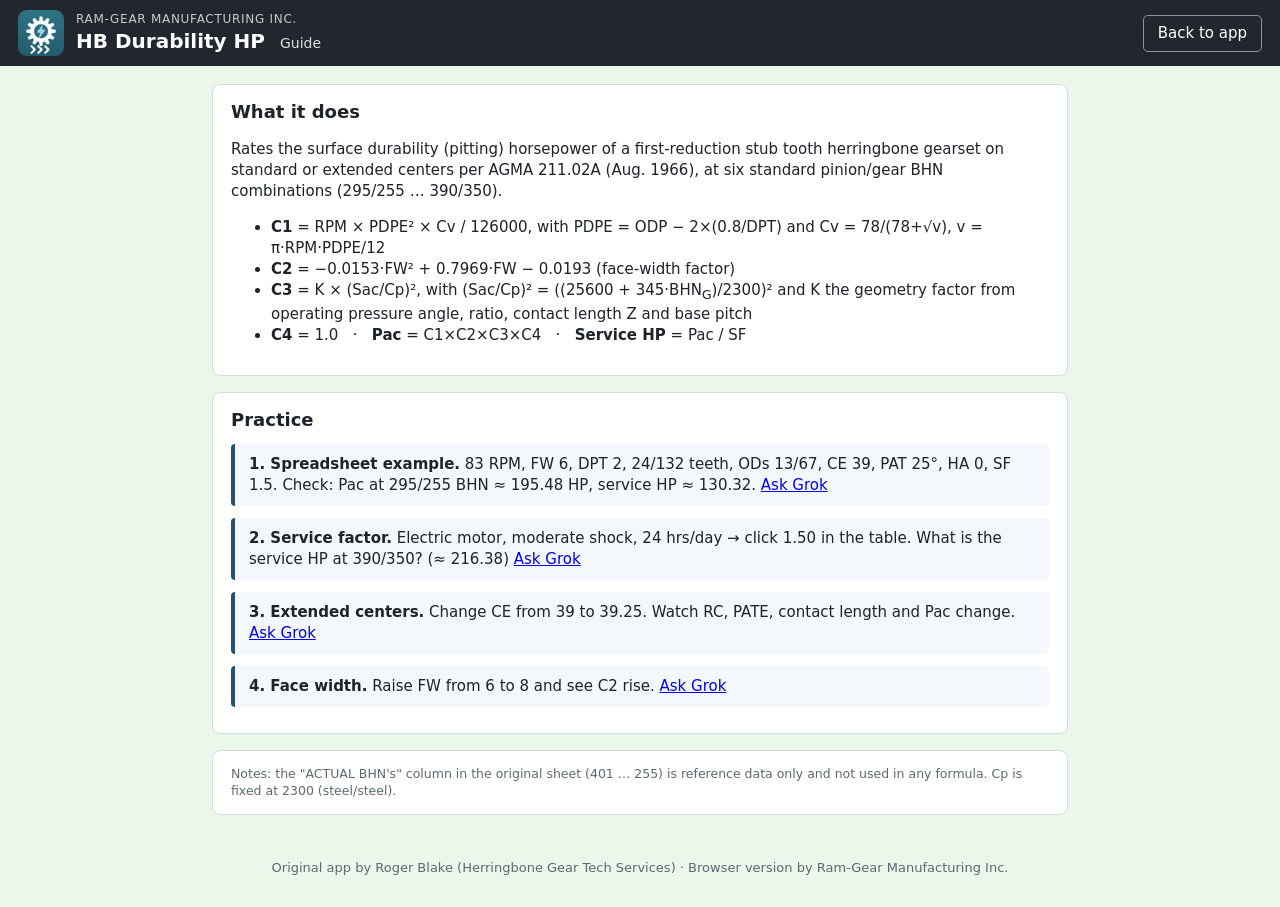
==== help.html @ 4b45fbb4 "HB Durability HP: AGMA 211.02A herringbone durability rating app" ====
<!DOCTYPE html><html lang="en"><head><meta charset="utf-8"><meta name="viewport" content="width=device-width, initial-scale=1"><title>HB Durability HP – Guide</title><link rel="icon" href="favicon.ico" sizes="any"><link rel="icon" type="image/svg+xml" href="icon.svg"><link rel="icon" type="image/png" href="favicon.png"><link rel="apple-touch-icon" href="apple-touch-icon.png"><link rel="stylesheet" href="style.css"></head><body>
<header class="site-header"><div class="brand"><img class="app-icon" src="icon.png" width="46" height="46" alt=""><div><div class="company">Ram-Gear Manufacturing Inc.</div><h1>HB Durability HP <span class="sub">Guide</span></h1></div></div><nav><a class="btn btn-ghost" href="index.html">Back to app</a></nav></header>
<main class="help-main">
<div class="card"><h2>What it does</h2><p>Rates the surface durability (pitting) horsepower of a first-reduction stub tooth herringbone gearset on standard or extended centers per AGMA 211.02A (Aug. 1966), at six standard pinion/gear BHN combinations (295/255 … 390/350).</p>
<ul><li><b>C1</b> = RPM × PDPE² × Cv / 126000, with PDPE = ODP − 2×(0.8/DPT) and Cv = 78/(78+√v), v = π·RPM·PDPE/12</li>
<li><b>C2</b> = −0.0153·FW² + 0.7969·FW − 0.0193 (face-width factor)</li>
<li><b>C3</b> = K × (Sac/Cp)², with (Sac/Cp)² = ((25600 + 345·BHN<sub>G</sub>)/2300)² and K the geometry factor from operating pressure angle, ratio, contact length Z and base pitch</li>
<li><b>C4</b> = 1.0 &nbsp; · &nbsp; <b>Pac</b> = C1×C2×C3×C4 &nbsp; · &nbsp; <b>Service HP</b> = Pac / SF</li></ul></div>
<div class="card"><h2>Practice</h2>
<div class="practice"><b>1. Spreadsheet example.</b> 83 RPM, FW 6, DPT 2, 24/132 teeth, ODs 13/67, CE 39, PAT 25°, HA 0, SF 1.5. Check: Pac at 295/255 BHN ≈ 195.48 HP, service HP ≈ 130.32. <a href="https://grok.com/?q=In%20AGMA%20211.02A%20durability%20rating%2C%20why%20is%20service%20horsepower%20Pac%20divided%20by%20the%20service%20factor%3F" target="_blank" rel="noopener">Ask Grok</a></div>
<div class="practice"><b>2. Service factor.</b> Electric motor, moderate shock, 24 hrs/day → click 1.50 in the table. What is the service HP at 390/350? (≈ 216.38) <a href="https://grok.com/?q=How%20do%20I%20choose%20a%20gear%20service%20factor%20for%20load%20character%20and%20hours%20per%20day%3F" target="_blank" rel="noopener">Ask Grok</a></div>
<div class="practice"><b>3. Extended centers.</b> Change CE from 39 to 39.25. Watch RC, PATE, contact length and Pac change. <a href="https://grok.com/?q=How%20does%20running%20herringbone%20gears%20on%20extended%20centers%20affect%20operating%20pressure%20angle%20and%20durability%20rating%3F" target="_blank" rel="noopener">Ask Grok</a></div>
<div class="practice"><b>4. Face width.</b> Raise FW from 6 to 8 and see C2 rise. <a href="https://grok.com/?q=What%20is%20the%20face%20width%20factor%20in%20AGMA%20211.02A%20durability%20horsepower%3F" target="_blank" rel="noopener">Ask Grok</a></div></div>
<div class="card small muted">Notes: the "ACTUAL BHN's" column in the original sheet (401 … 255) is reference data only and not used in any formula. Cp is fixed at 2300 (steel/steel).</div>
</main><footer>Original app by Roger Blake (Herringbone Gear Tech Services) · Browser version by Ram-Gear Manufacturing Inc.</footer></body></html>
---- style.css ----
:root{--card:#fff;--ink:#1d2329;--muted:#5d6873;--line:#d6dbe0;--accent:#9b1c1c;--accent2:#24527a}
*{box-sizing:border-box}
body{margin:0;font:15px/1.4 system-ui,-apple-system,"Segoe UI",Roboto,Arial,sans-serif;color:var(--ink);background:#EAF7EA}
.site-header{background:#22272e;color:#fff;padding:10px 18px;display:flex;align-items:center;justify-content:space-between;gap:18px;flex-wrap:wrap}
.brand{display:flex;align-items:center;gap:12px}.app-icon{border-radius:8px;background:#3a4350}
.company{font-size:12px;opacity:.75;letter-spacing:.06em;text-transform:uppercase}
.site-header h1{margin:0;font-size:20px}.sub{font-weight:400;font-size:14px;opacity:.85;margin-left:8px}
.btn{display:inline-block;font:inherit;padding:7px 14px;border-radius:5px;border:1px solid #9aa5b1;background:#fff;color:var(--ink);text-decoration:none;cursor:pointer}
.btn-ghost{background:transparent;color:#fff;border-color:#8a96a3}
.layout{max-width:1200px;margin:0 auto;padding:18px 22px 40px;display:grid;grid-template-columns:minmax(260px,330px) 1fr;gap:16px}
@media(max-width:800px){.layout{grid-template-columns:1fr}}
.card{background:var(--card);border:1px solid var(--line);border-radius:8px;padding:14px 18px;margin-bottom:16px}
.card.out-card{border-top:5px solid #2E7386;border-radius:6px}
.card h2{margin:0 0 8px;font-size:18px}
.field{display:grid;grid-template-columns:90px 1fr;gap:4px 10px;align-items:center;margin-bottom:6px}
.field label{font-weight:600}.field .hint{grid-column:2;font-size:12px;color:var(--muted)}
input,select{font:inherit;padding:5px 8px;border:1px solid #b9c1c9;border-radius:5px;width:100%}
table{border-collapse:collapse;width:100%}th,td{border-bottom:1px solid var(--line);padding:5px 8px;text-align:right;font-variant-numeric:tabular-nums}
th{font-size:12.5px;color:var(--muted);background:#fafbfc}td:first-child,th:first-child{text-align:left}
.big td{font-weight:700;color:var(--accent)}.muted{color:var(--muted)}.small{font-size:12.5px}
.grid2{display:grid;grid-template-columns:1fr 1fr;gap:0 18px}
footer{text-align:center;color:var(--muted);font-size:13px;padding:10px 0 30px}
.practice{border-left:4px solid var(--accent2);background:#f4f8fc;padding:10px 14px;margin:12px 0;border-radius:4px}
.help-main{max-width:900px;margin:0 auto;padding:18px 22px}
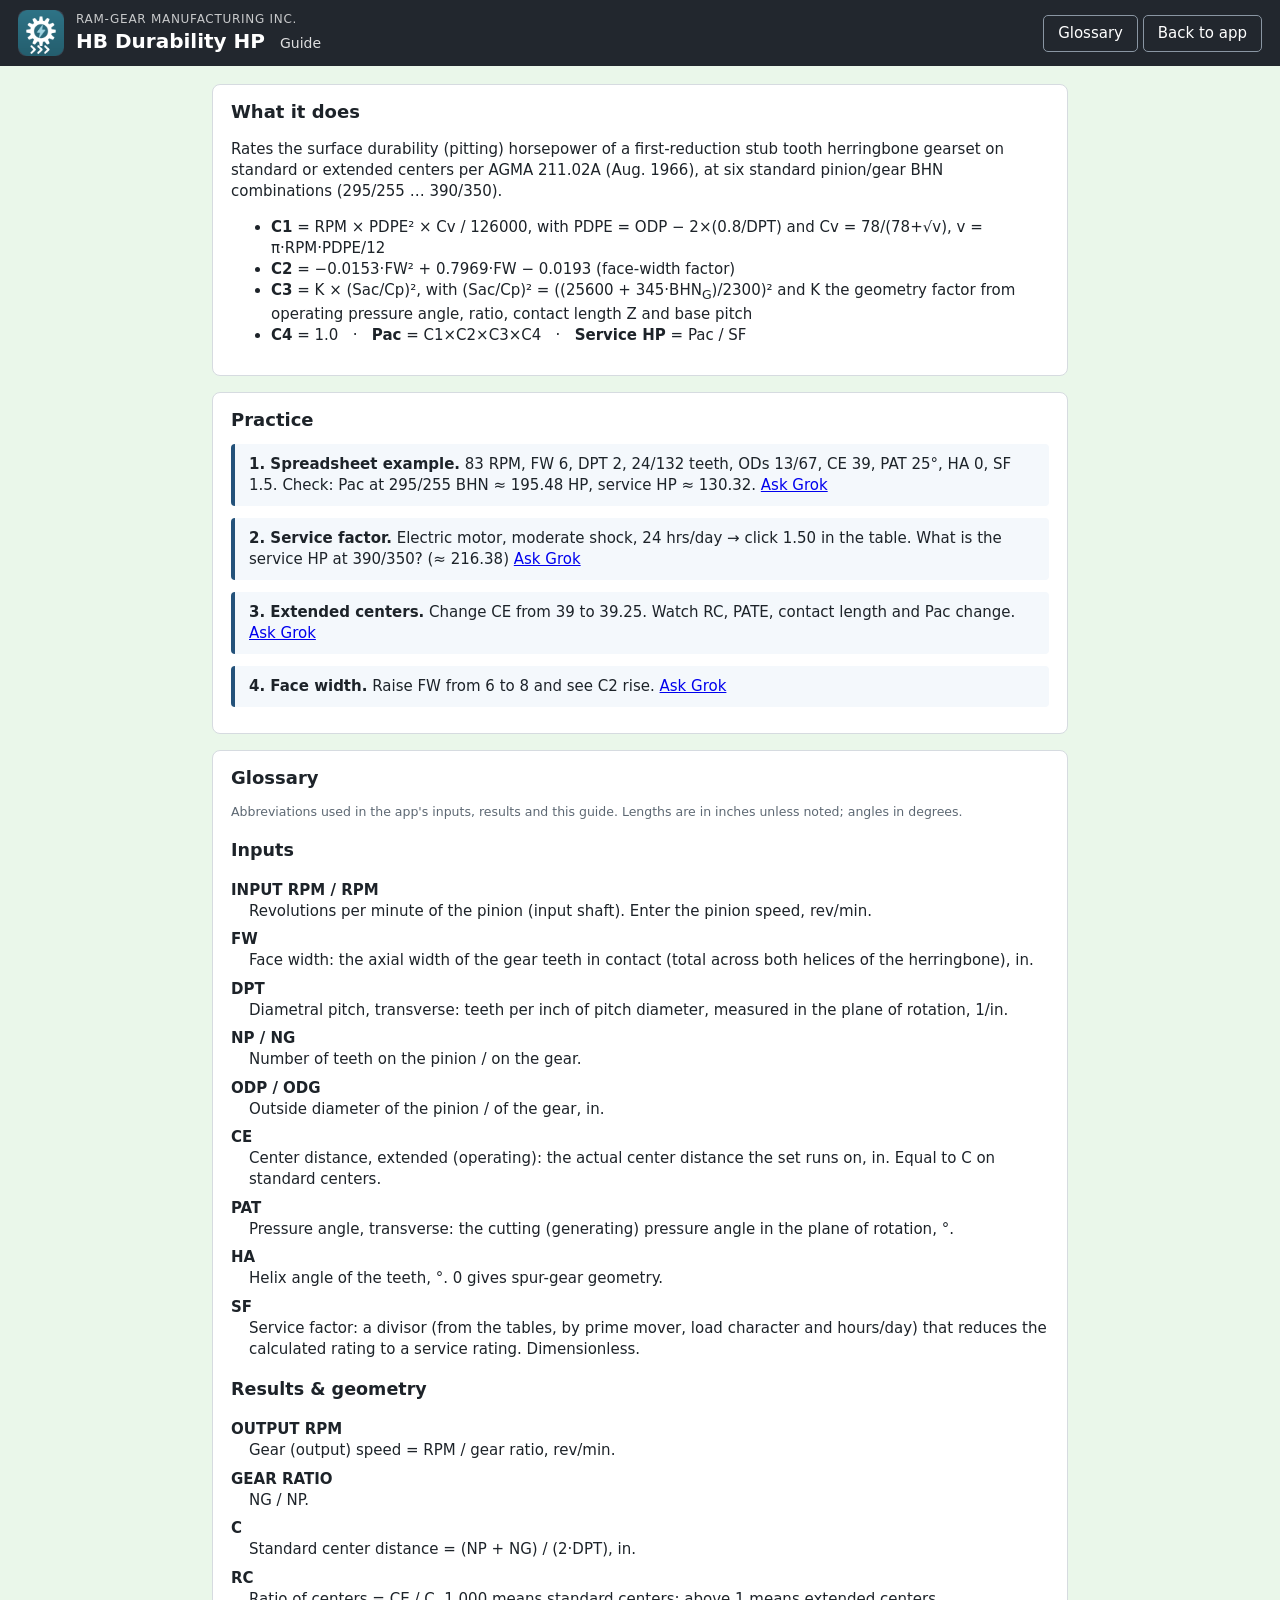
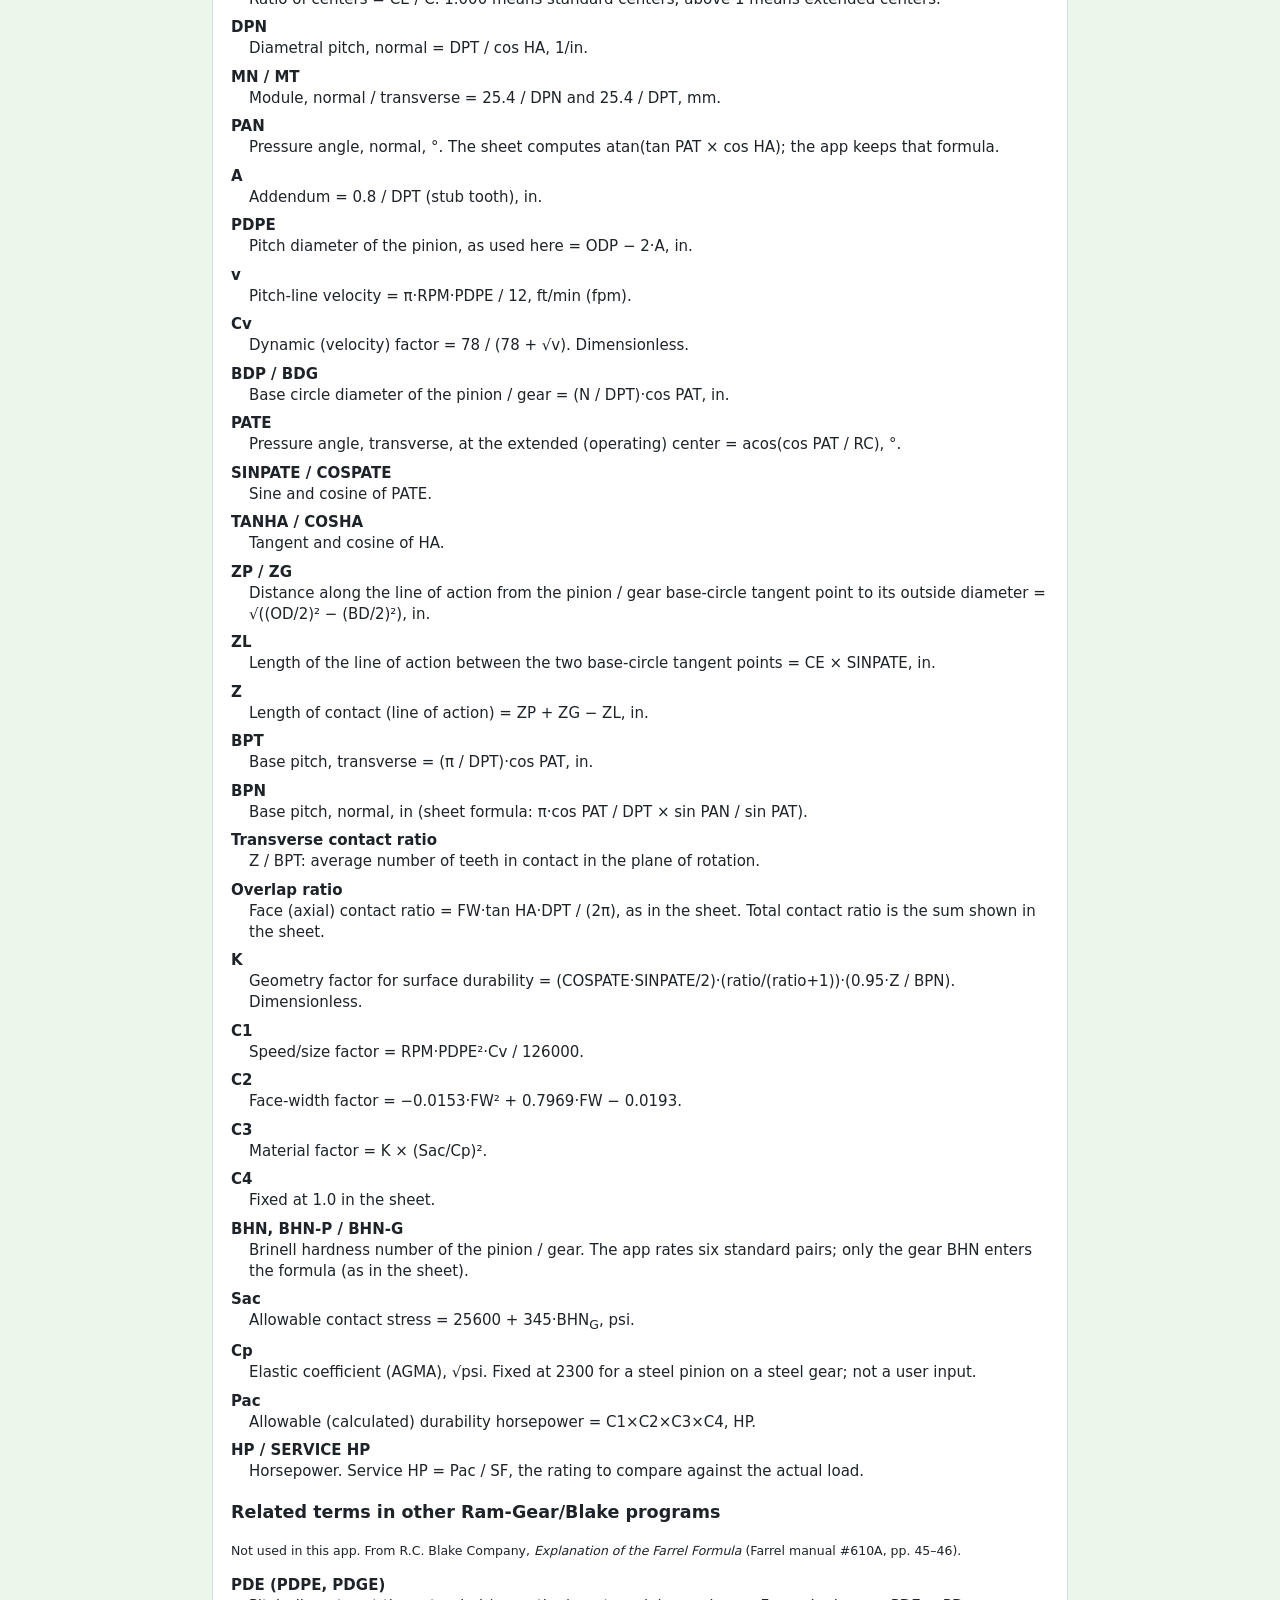
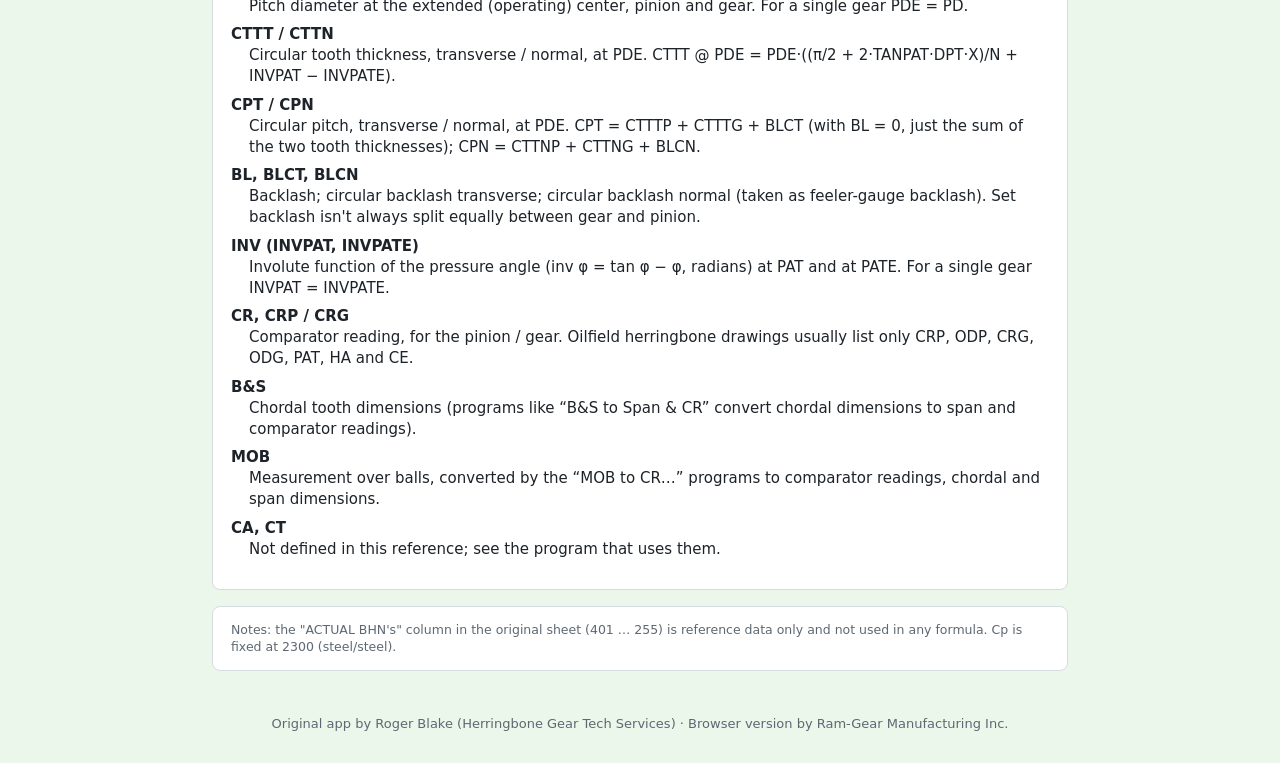
==== commit 8078e903: "Add glossary to help.html; Glossary link" ====
--- a/help.html
+++ b/help.html
@@ -1,5 +1,5 @@
 <!DOCTYPE html><html lang="en"><head><meta charset="utf-8"><meta name="viewport" content="width=device-width, initial-scale=1"><title>HB Durability HP – Guide</title><link rel="icon" href="favicon.ico" sizes="any"><link rel="icon" type="image/svg+xml" href="icon.svg"><link rel="icon" type="image/png" href="favicon.png"><link rel="apple-touch-icon" href="apple-touch-icon.png"><link rel="stylesheet" href="style.css"></head><body>
-<header class="site-header"><div class="brand"><img class="app-icon" src="icon.png" width="46" height="46" alt=""><div><div class="company">Ram-Gear Manufacturing Inc.</div><h1>HB Durability HP <span class="sub">Guide</span></h1></div></div><nav><a class="btn btn-ghost" href="index.html">Back to app</a></nav></header>
+<header class="site-header"><div class="brand"><img class="app-icon" src="icon.png" width="46" height="46" alt=""><div><div class="company">Ram-Gear Manufacturing Inc.</div><h1>HB Durability HP <span class="sub">Guide</span></h1></div></div><nav><a class="btn btn-ghost" href="#glossary">Glossary</a> <a class="btn btn-ghost" href="index.html">Back to app</a></nav></header>
 <main class="help-main">
 <div class="card"><h2>What it does</h2><p>Rates the surface durability (pitting) horsepower of a first-reduction stub tooth herringbone gearset on standard or extended centers per AGMA 211.02A (Aug. 1966), at six standard pinion/gear BHN combinations (295/255 … 390/350).</p>
 <ul><li><b>C1</b> = RPM × PDPE² × Cv / 126000, with PDPE = ODP − 2×(0.8/DPT) and Cv = 78/(78+√v), v = π·RPM·PDPE/12</li>
@@ -11,5 +11,59 @@
 <div class="practice"><b>2. Service factor.</b> Electric motor, moderate shock, 24 hrs/day → click 1.50 in the table. What is the service HP at 390/350? (≈ 216.38) <a href="https://grok.com/?q=How%20do%20I%20choose%20a%20gear%20service%20factor%20for%20load%20character%20and%20hours%20per%20day%3F" target="_blank" rel="noopener">Ask Grok</a></div>
 <div class="practice"><b>3. Extended centers.</b> Change CE from 39 to 39.25. Watch RC, PATE, contact length and Pac change. <a href="https://grok.com/?q=How%20does%20running%20herringbone%20gears%20on%20extended%20centers%20affect%20operating%20pressure%20angle%20and%20durability%20rating%3F" target="_blank" rel="noopener">Ask Grok</a></div>
 <div class="practice"><b>4. Face width.</b> Raise FW from 6 to 8 and see C2 rise. <a href="https://grok.com/?q=What%20is%20the%20face%20width%20factor%20in%20AGMA%20211.02A%20durability%20horsepower%3F" target="_blank" rel="noopener">Ask Grok</a></div></div>
+<div class="card" id="glossary"><h2>Glossary</h2><p class="small muted">Abbreviations used in the app's inputs, results and this guide. Lengths are in inches unless noted; angles in degrees.</p>
+<h3>Inputs</h3><dl class="gloss">
+<dt>INPUT RPM / RPM</dt><dd>Revolutions per minute of the pinion (input shaft). Enter the pinion speed, rev/min.</dd>
+<dt>FW</dt><dd>Face width: the axial width of the gear teeth in contact (total across both helices of the herringbone), in.</dd>
+<dt>DPT</dt><dd>Diametral pitch, transverse: teeth per inch of pitch diameter, measured in the plane of rotation, 1/in.</dd>
+<dt>NP / NG</dt><dd>Number of teeth on the pinion / on the gear.</dd>
+<dt>ODP / ODG</dt><dd>Outside diameter of the pinion / of the gear, in.</dd>
+<dt>CE</dt><dd>Center distance, extended (operating): the actual center distance the set runs on, in. Equal to C on standard centers.</dd>
+<dt>PAT</dt><dd>Pressure angle, transverse: the cutting (generating) pressure angle in the plane of rotation, °.</dd>
+<dt>HA</dt><dd>Helix angle of the teeth, °. 0 gives spur-gear geometry.</dd>
+<dt>SF</dt><dd>Service factor: a divisor (from the tables, by prime mover, load character and hours/day) that reduces the calculated rating to a service rating. Dimensionless.</dd></dl>
+<h3>Results &amp; geometry</h3><dl class="gloss">
+<dt>OUTPUT RPM</dt><dd>Gear (output) speed = RPM / gear ratio, rev/min.</dd>
+<dt>GEAR RATIO</dt><dd>NG / NP.</dd>
+<dt>C</dt><dd>Standard center distance = (NP + NG) / (2·DPT), in.</dd>
+<dt>RC</dt><dd>Ratio of centers = CE / C. 1.000 means standard centers; above 1 means extended centers.</dd>
+<dt>DPN</dt><dd>Diametral pitch, normal = DPT / cos HA, 1/in.</dd>
+<dt>MN / MT</dt><dd>Module, normal / transverse = 25.4 / DPN and 25.4 / DPT, mm.</dd>
+<dt>PAN</dt><dd>Pressure angle, normal, °. The sheet computes atan(tan PAT × cos HA); the app keeps that formula.</dd>
+<dt>A</dt><dd>Addendum = 0.8 / DPT (stub tooth), in.</dd>
+<dt>PDPE</dt><dd>Pitch diameter of the pinion, as used here = ODP − 2·A, in.</dd>
+<dt>v</dt><dd>Pitch-line velocity = π·RPM·PDPE / 12, ft/min (fpm).</dd>
+<dt>Cv</dt><dd>Dynamic (velocity) factor = 78 / (78 + √v). Dimensionless.</dd>
+<dt>BDP / BDG</dt><dd>Base circle diameter of the pinion / gear = (N / DPT)·cos PAT, in.</dd>
+<dt>PATE</dt><dd>Pressure angle, transverse, at the extended (operating) center = acos(cos PAT / RC), °.</dd>
+<dt>SINPATE / COSPATE</dt><dd>Sine and cosine of PATE.</dd>
+<dt>TANHA / COSHA</dt><dd>Tangent and cosine of HA.</dd>
+<dt>ZP / ZG</dt><dd>Distance along the line of action from the pinion / gear base-circle tangent point to its outside diameter = √((OD/2)² − (BD/2)²), in.</dd>
+<dt>ZL</dt><dd>Length of the line of action between the two base-circle tangent points = CE × SINPATE, in.</dd>
+<dt>Z</dt><dd>Length of contact (line of action) = ZP + ZG − ZL, in.</dd>
+<dt>BPT</dt><dd>Base pitch, transverse = (π / DPT)·cos PAT, in.</dd>
+<dt>BPN</dt><dd>Base pitch, normal, in (sheet formula: π·cos PAT / DPT × sin PAN / sin PAT).</dd>
+<dt>Transverse contact ratio</dt><dd>Z / BPT: average number of teeth in contact in the plane of rotation.</dd>
+<dt>Overlap ratio</dt><dd>Face (axial) contact ratio = FW·tan HA·DPT / (2π), as in the sheet. Total contact ratio is the sum shown in the sheet.</dd>
+<dt>K</dt><dd>Geometry factor for surface durability = (COSPATE·SINPATE/2)·(ratio/(ratio+1))·(0.95·Z / BPN). Dimensionless.</dd>
+<dt>C1</dt><dd>Speed/size factor = RPM·PDPE²·Cv / 126000.</dd>
+<dt>C2</dt><dd>Face-width factor = −0.0153·FW² + 0.7969·FW − 0.0193.</dd>
+<dt>C3</dt><dd>Material factor = K × (Sac/Cp)².</dd>
+<dt>C4</dt><dd>Fixed at 1.0 in the sheet.</dd>
+<dt>BHN, BHN-P / BHN-G</dt><dd>Brinell hardness number of the pinion / gear. The app rates six standard pairs; only the gear BHN enters the formula (as in the sheet).</dd>
+<dt>Sac</dt><dd>Allowable contact stress = 25600 + 345·BHN<sub>G</sub>, psi.</dd>
+<dt>Cp</dt><dd>Elastic coefficient (AGMA), √psi. Fixed at 2300 for a steel pinion on a steel gear; not a user input.</dd>
+<dt>Pac</dt><dd>Allowable (calculated) durability horsepower = C1×C2×C3×C4, HP.</dd>
+<dt>HP / SERVICE HP</dt><dd>Horsepower. Service HP = Pac / SF, the rating to compare against the actual load.</dd></dl>
+<h3>Related terms in other Ram-Gear/Blake programs</h3><p class="small">Not used in this app. From R.C. Blake Company, <i>Explanation of the Farrel Formula</i> (Farrel manual #610A, pp. 45–46).</p><dl class="gloss">
+<dt>PDE (PDPE, PDGE)</dt><dd>Pitch diameter at the extended (operating) center, pinion and gear. For a single gear PDE = PD.</dd>
+<dt>CTTT / CTTN</dt><dd>Circular tooth thickness, transverse / normal, at PDE. CTTT @ PDE = PDE·((π/2 + 2·TANPAT·DPT·X)/N + INVPAT − INVPATE).</dd>
+<dt>CPT / CPN</dt><dd>Circular pitch, transverse / normal, at PDE. CPT = CTTTP + CTTTG + BLCT (with BL = 0, just the sum of the two tooth thicknesses); CPN = CTTNP + CTTNG + BLCN.</dd>
+<dt>BL, BLCT, BLCN</dt><dd>Backlash; circular backlash transverse; circular backlash normal (taken as feeler-gauge backlash). Set backlash isn't always split equally between gear and pinion.</dd>
+<dt>INV (INVPAT, INVPATE)</dt><dd>Involute function of the pressure angle (inv φ = tan φ − φ, radians) at PAT and at PATE. For a single gear INVPAT = INVPATE.</dd>
+<dt>CR, CRP / CRG</dt><dd>Comparator reading, for the pinion / gear. Oilfield herringbone drawings usually list only CRP, ODP, CRG, ODG, PAT, HA and CE.</dd>
+<dt>B&amp;S</dt><dd>Chordal tooth dimensions (programs like “B&amp;S to Span &amp; CR” convert chordal dimensions to span and comparator readings).</dd>
+<dt>MOB</dt><dd>Measurement over balls, converted by the “MOB to CR…” programs to comparator readings, chordal and span dimensions.</dd>
+<dt>CA, CT</dt><dd>Not defined in this reference; see the program that uses them.</dd></dl></div>
 <div class="card small muted">Notes: the "ACTUAL BHN's" column in the original sheet (401 … 255) is reference data only and not used in any formula. Cp is fixed at 2300 (steel/steel).</div>
 </main><footer>Original app by Roger Blake (Herringbone Gear Tech Services) · Browser version by Ram-Gear Manufacturing Inc.</footer></body></html>
--- a/style.css
+++ b/style.css
@@ -22,3 +22,4 @@
 footer{text-align:center;color:var(--muted);font-size:13px;padding:10px 0 30px}
 .practice{border-left:4px solid var(--accent2);background:#f4f8fc;padding:10px 14px;margin:12px 0;border-radius:4px}
 .help-main{max-width:900px;margin:0 auto;padding:18px 22px}
+.gloss dt{font-weight:700;margin-top:.5em}.gloss dd{margin:0 0 0 1.2em}
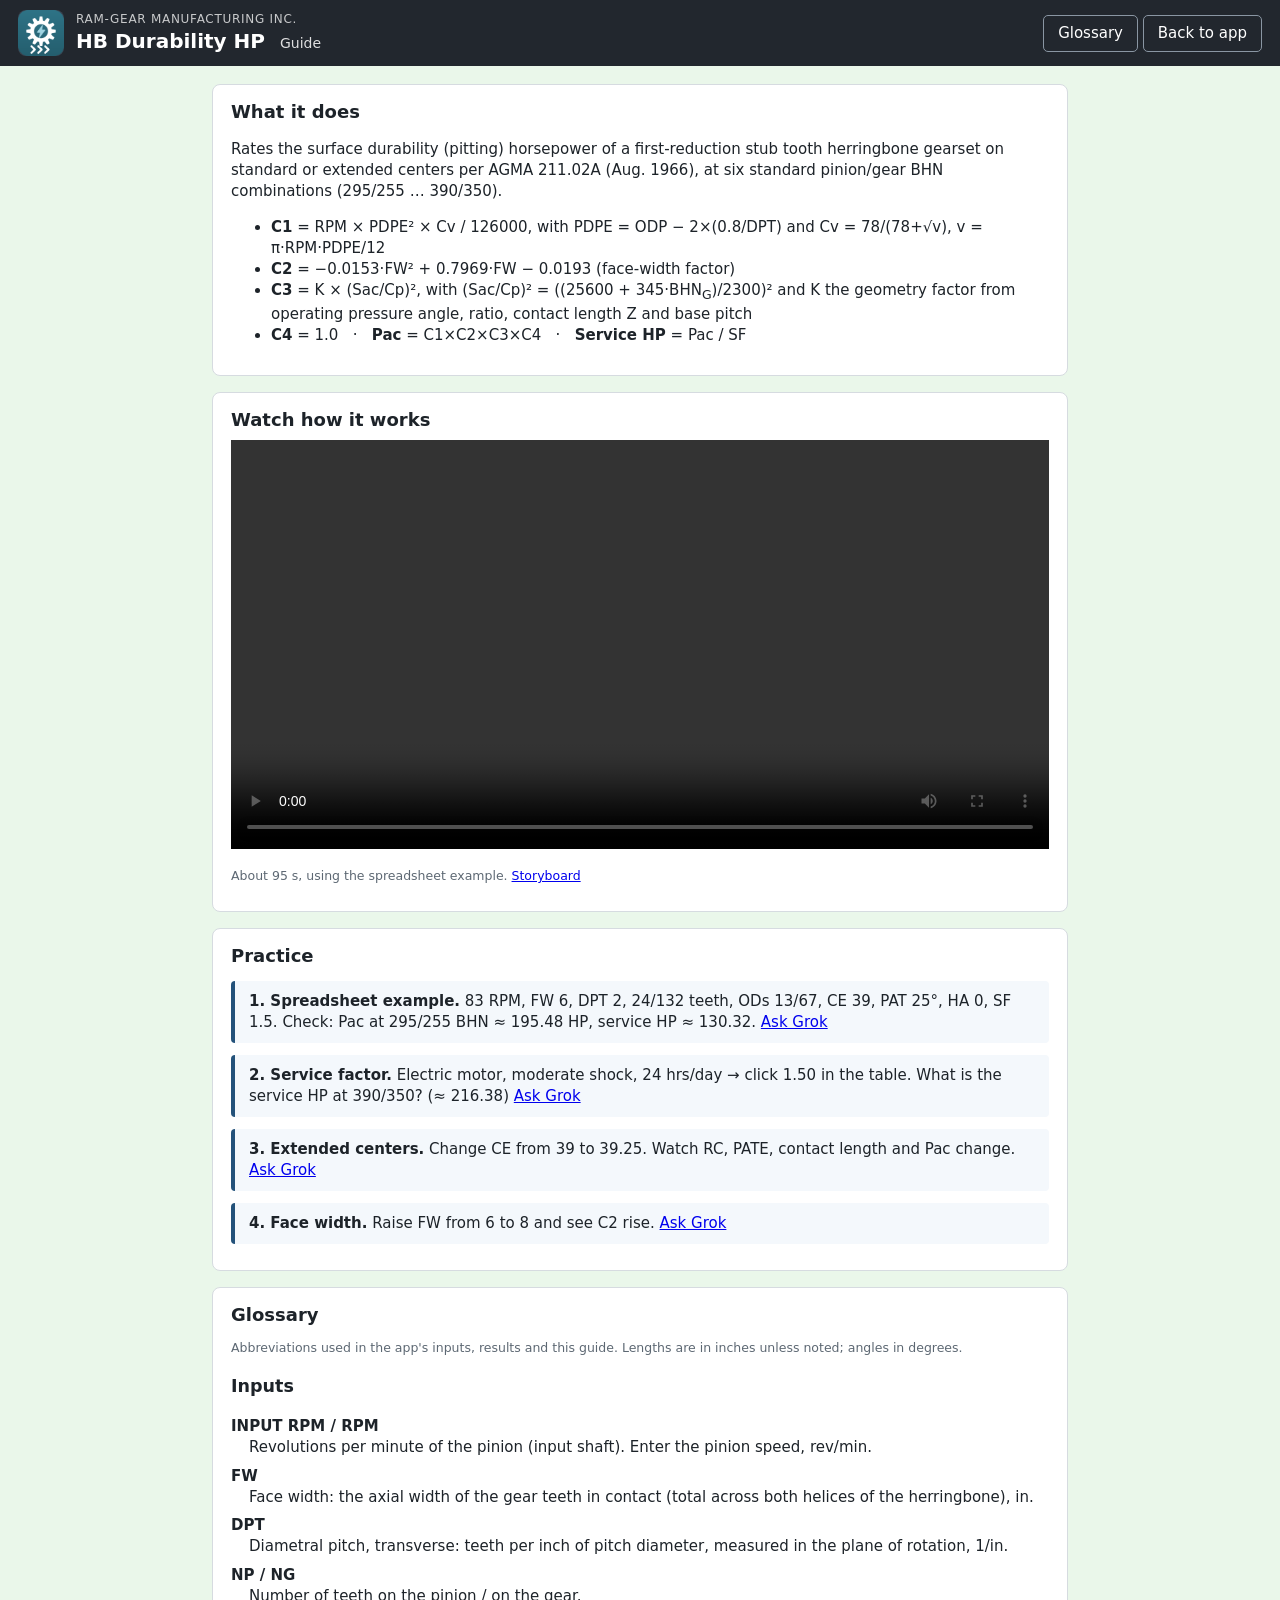
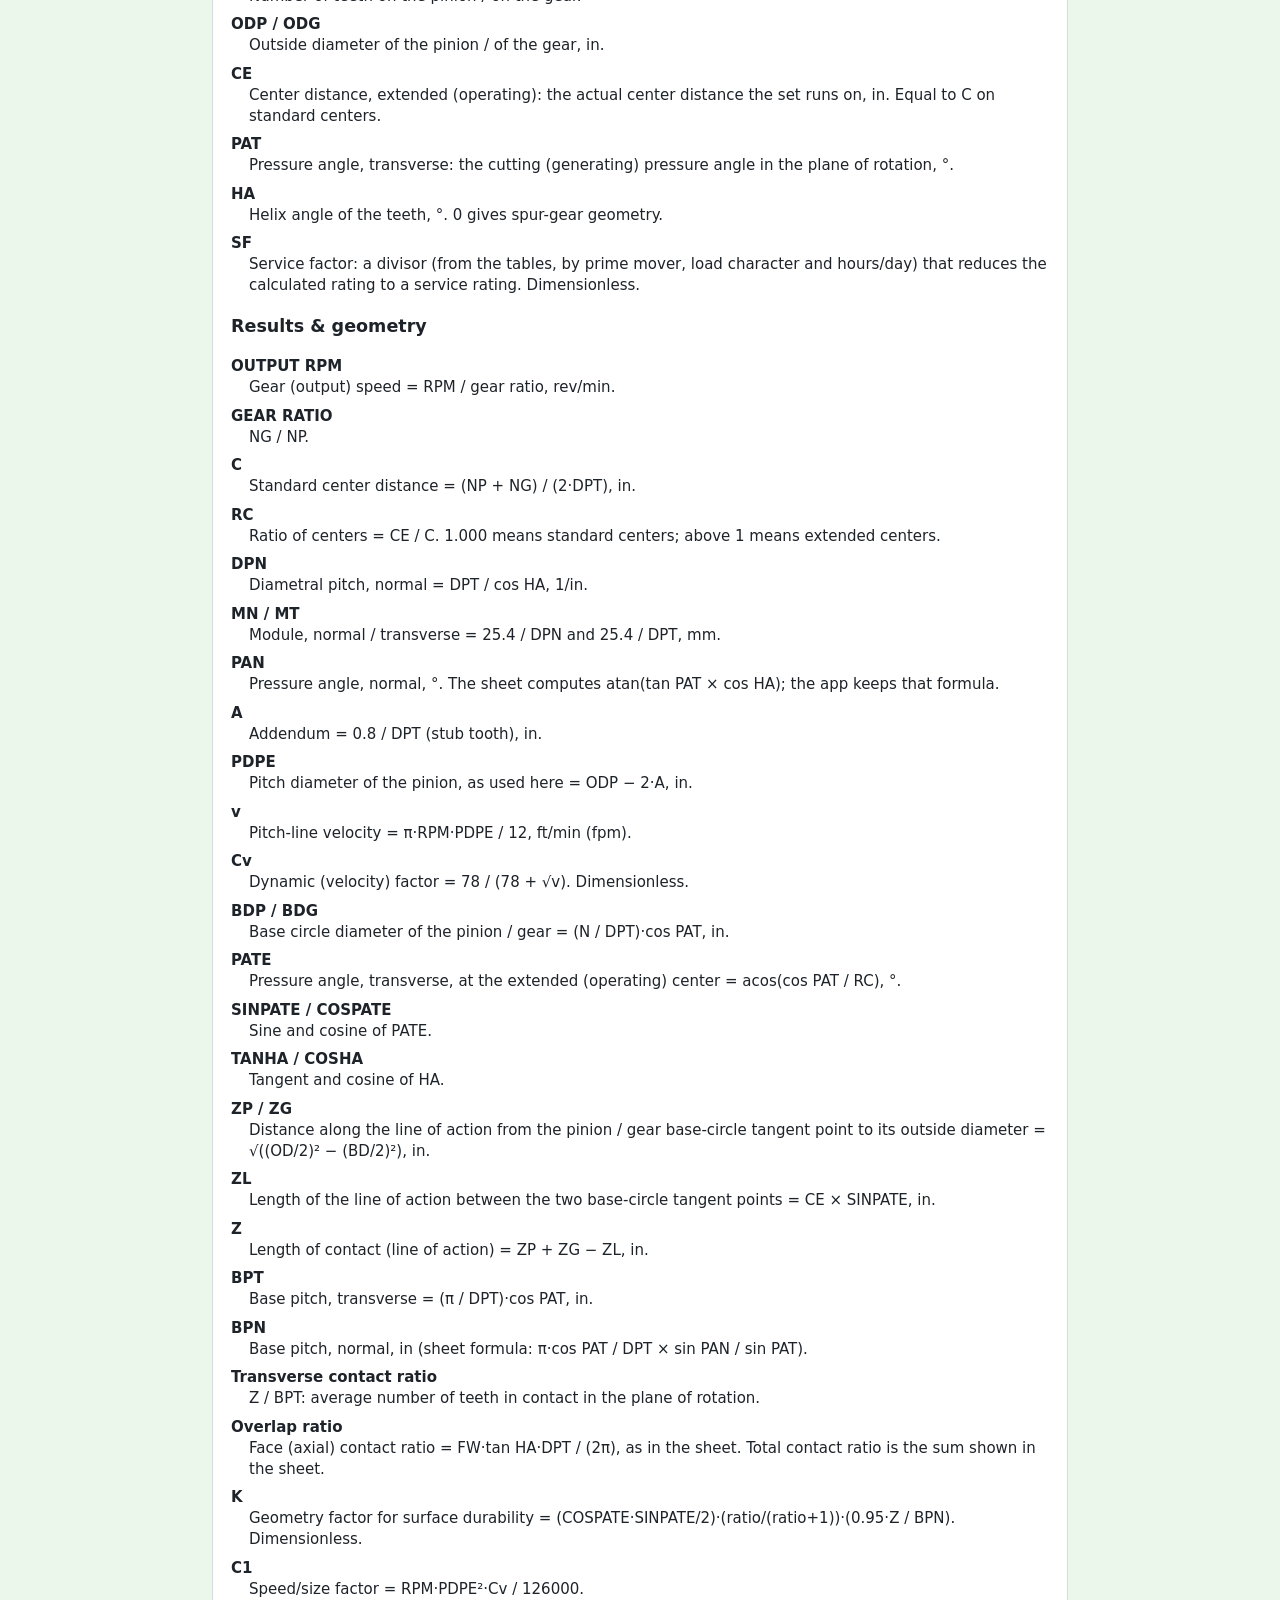
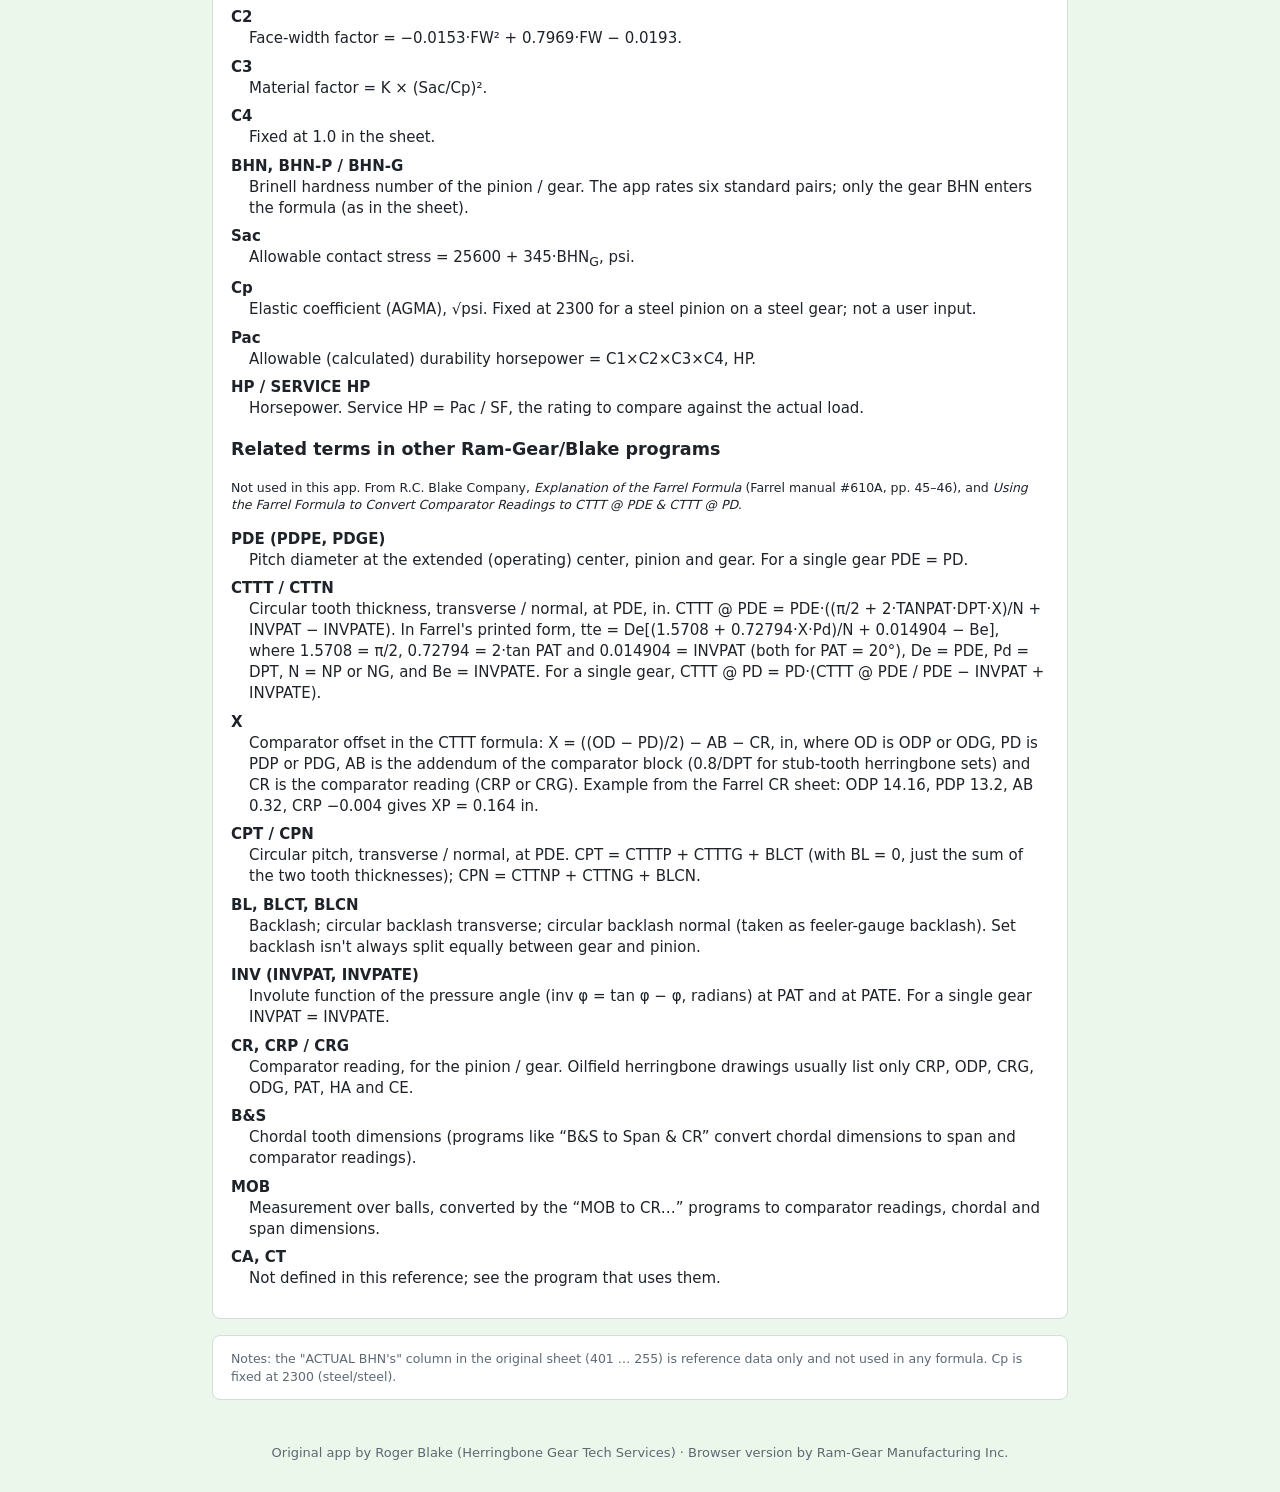
==== commit 9e621fc0: "Glossary: X and CTTT from Farrel CR sheet; add help video and storyboard" ====
--- a/help.html
+++ b/help.html
@@ -6,6 +6,7 @@
 <li><b>C2</b> = −0.0153·FW² + 0.7969·FW − 0.0193 (face-width factor)</li>
 <li><b>C3</b> = K × (Sac/Cp)², with (Sac/Cp)² = ((25600 + 345·BHN<sub>G</sub>)/2300)² and K the geometry factor from operating pressure angle, ratio, contact length Z and base pitch</li>
 <li><b>C4</b> = 1.0 &nbsp; · &nbsp; <b>Pac</b> = C1×C2×C3×C4 &nbsp; · &nbsp; <b>Service HP</b> = Pac / SF</li></ul></div>
+<div class="card" id="video"><h2>Watch how it works</h2><video controls preload="metadata" width="100%" src="hb-durability-help.mp4"></video><p class="small muted">About 95 s, using the spreadsheet example. <a href="storyboard.md">Storyboard</a></p></div>
 <div class="card"><h2>Practice</h2>
 <div class="practice"><b>1. Spreadsheet example.</b> 83 RPM, FW 6, DPT 2, 24/132 teeth, ODs 13/67, CE 39, PAT 25°, HA 0, SF 1.5. Check: Pac at 295/255 BHN ≈ 195.48 HP, service HP ≈ 130.32. <a href="https://grok.com/?q=In%20AGMA%20211.02A%20durability%20rating%2C%20why%20is%20service%20horsepower%20Pac%20divided%20by%20the%20service%20factor%3F" target="_blank" rel="noopener">Ask Grok</a></div>
 <div class="practice"><b>2. Service factor.</b> Electric motor, moderate shock, 24 hrs/day → click 1.50 in the table. What is the service HP at 390/350? (≈ 216.38) <a href="https://grok.com/?q=How%20do%20I%20choose%20a%20gear%20service%20factor%20for%20load%20character%20and%20hours%20per%20day%3F" target="_blank" rel="noopener">Ask Grok</a></div>
@@ -55,9 +56,9 @@
 <dt>Cp</dt><dd>Elastic coefficient (AGMA), √psi. Fixed at 2300 for a steel pinion on a steel gear; not a user input.</dd>
 <dt>Pac</dt><dd>Allowable (calculated) durability horsepower = C1×C2×C3×C4, HP.</dd>
 <dt>HP / SERVICE HP</dt><dd>Horsepower. Service HP = Pac / SF, the rating to compare against the actual load.</dd></dl>
-<h3>Related terms in other Ram-Gear/Blake programs</h3><p class="small">Not used in this app. From R.C. Blake Company, <i>Explanation of the Farrel Formula</i> (Farrel manual #610A, pp. 45–46).</p><dl class="gloss">
+<h3>Related terms in other Ram-Gear/Blake programs</h3><p class="small">Not used in this app. From R.C. Blake Company, <i>Explanation of the Farrel Formula</i> (Farrel manual #610A, pp. 45–46), and <i>Using the Farrel Formula to Convert Comparator Readings to CTTT @ PDE &amp; CTTT @ PD</i>.</p><dl class="gloss">
 <dt>PDE (PDPE, PDGE)</dt><dd>Pitch diameter at the extended (operating) center, pinion and gear. For a single gear PDE = PD.</dd>
-<dt>CTTT / CTTN</dt><dd>Circular tooth thickness, transverse / normal, at PDE. CTTT @ PDE = PDE·((π/2 + 2·TANPAT·DPT·X)/N + INVPAT − INVPATE).</dd>
+<dt>CTTT / CTTN</dt><dd>Circular tooth thickness, transverse / normal, at PDE, in. CTTT @ PDE = PDE·((π/2 + 2·TANPAT·DPT·X)/N + INVPAT − INVPATE). In Farrel's printed form, tte = De[(1.5708 + 0.72794·X·Pd)/N + 0.014904 − Be], where 1.5708 = π/2, 0.72794 = 2·tan PAT and 0.014904 = INVPAT (both for PAT = 20°), De = PDE, Pd = DPT, N = NP or NG, and Be = INVPATE. For a single gear, CTTT @ PD = PD·(CTTT @ PDE / PDE − INVPAT + INVPATE).</dd><dt>X</dt><dd>Comparator offset in the CTTT formula: X = ((OD − PD)/2) − AB − CR, in, where OD is ODP or ODG, PD is PDP or PDG, AB is the addendum of the comparator block (0.8/DPT for stub-tooth herringbone sets) and CR is the comparator reading (CRP or CRG). Example from the Farrel CR sheet: ODP 14.16, PDP 13.2, AB 0.32, CRP −0.004 gives XP = 0.164 in.</dd>
 <dt>CPT / CPN</dt><dd>Circular pitch, transverse / normal, at PDE. CPT = CTTTP + CTTTG + BLCT (with BL = 0, just the sum of the two tooth thicknesses); CPN = CTTNP + CTTNG + BLCN.</dd>
 <dt>BL, BLCT, BLCN</dt><dd>Backlash; circular backlash transverse; circular backlash normal (taken as feeler-gauge backlash). Set backlash isn't always split equally between gear and pinion.</dd>
 <dt>INV (INVPAT, INVPATE)</dt><dd>Involute function of the pressure angle (inv φ = tan φ − φ, radians) at PAT and at PATE. For a single gear INVPAT = INVPATE.</dd>
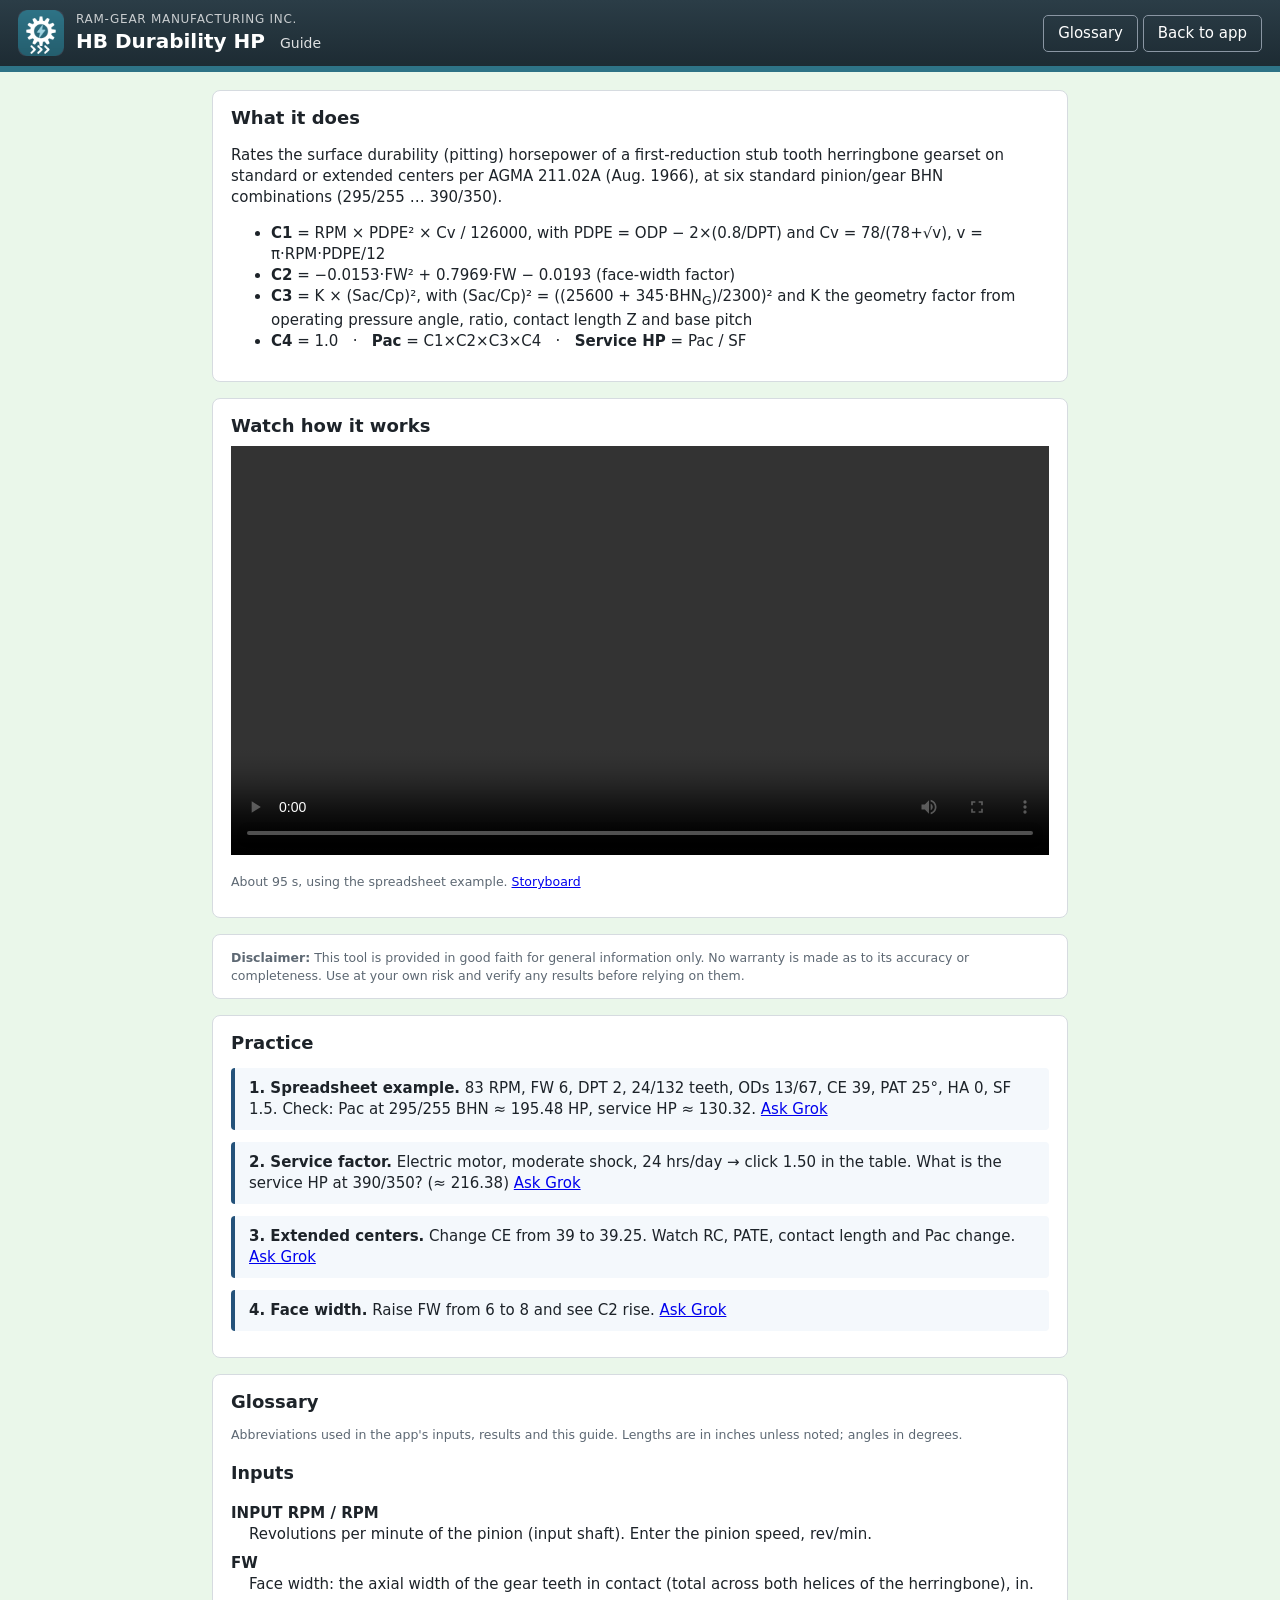
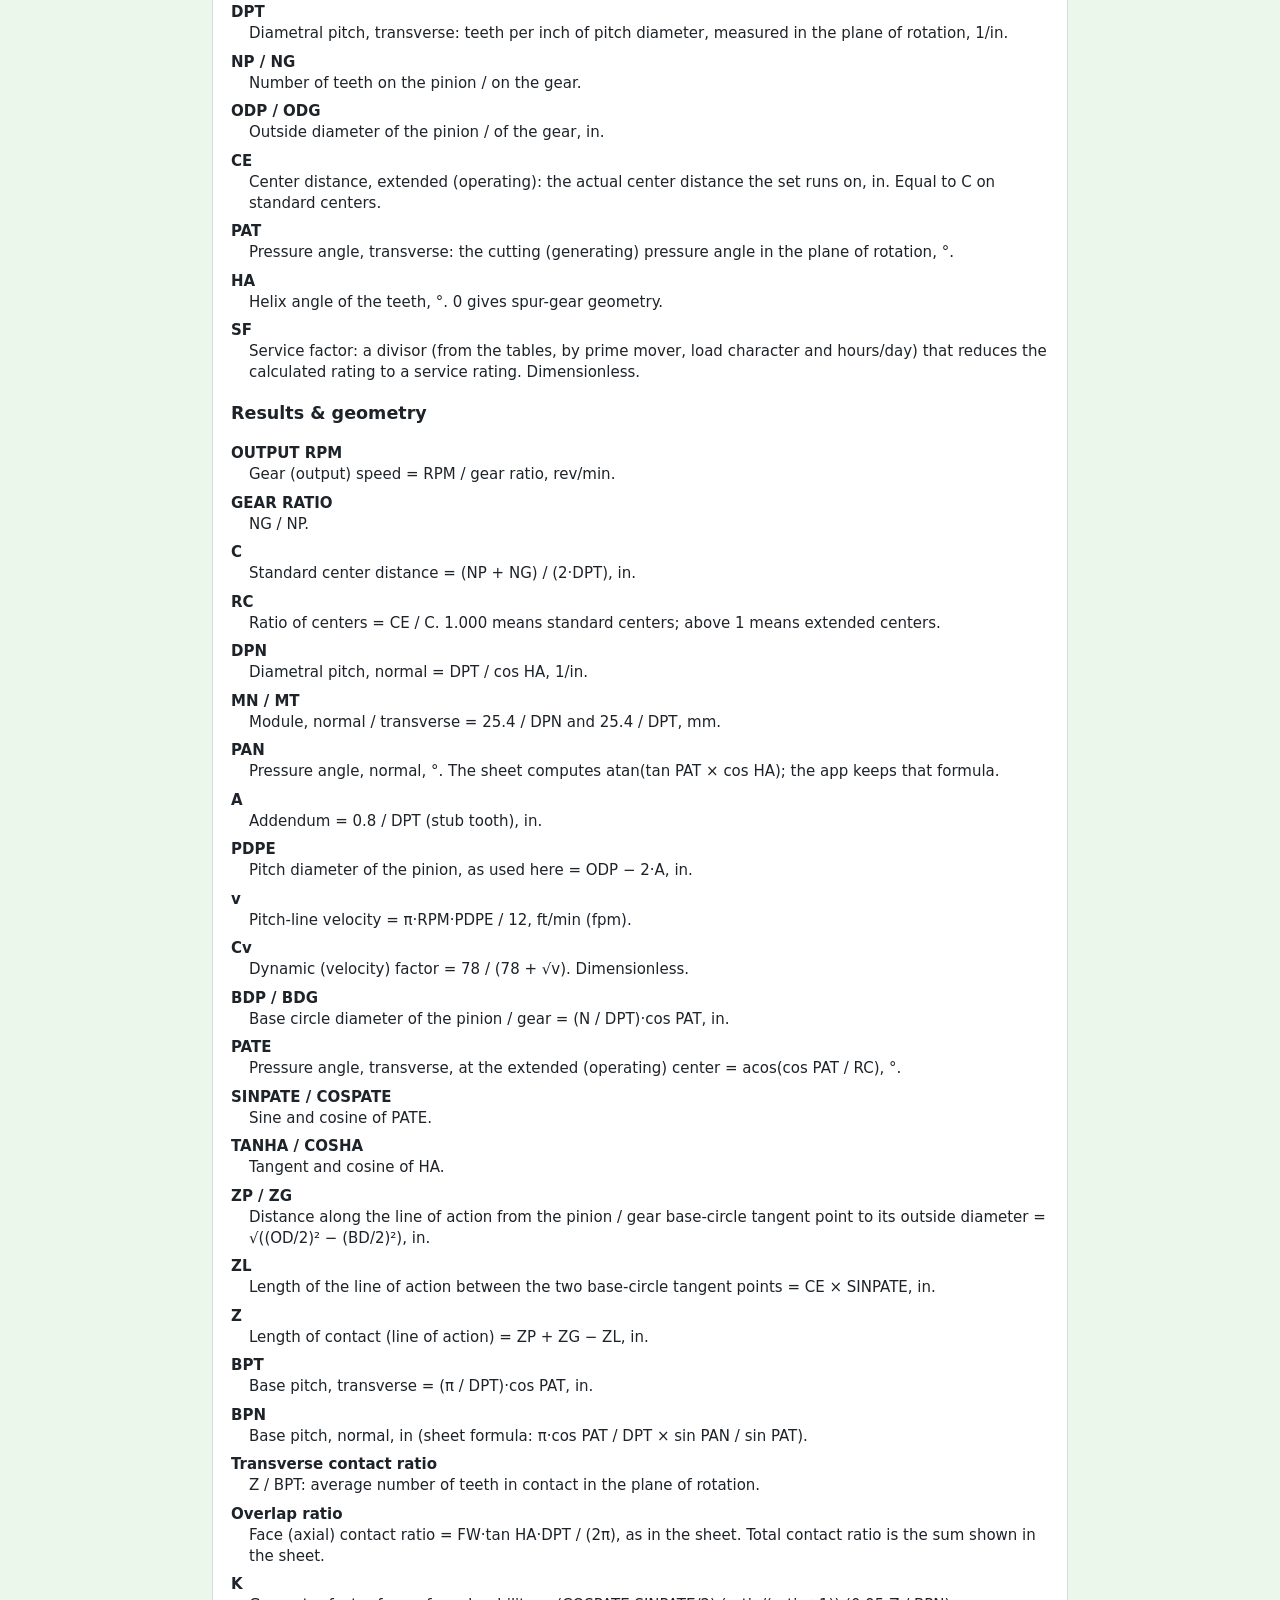
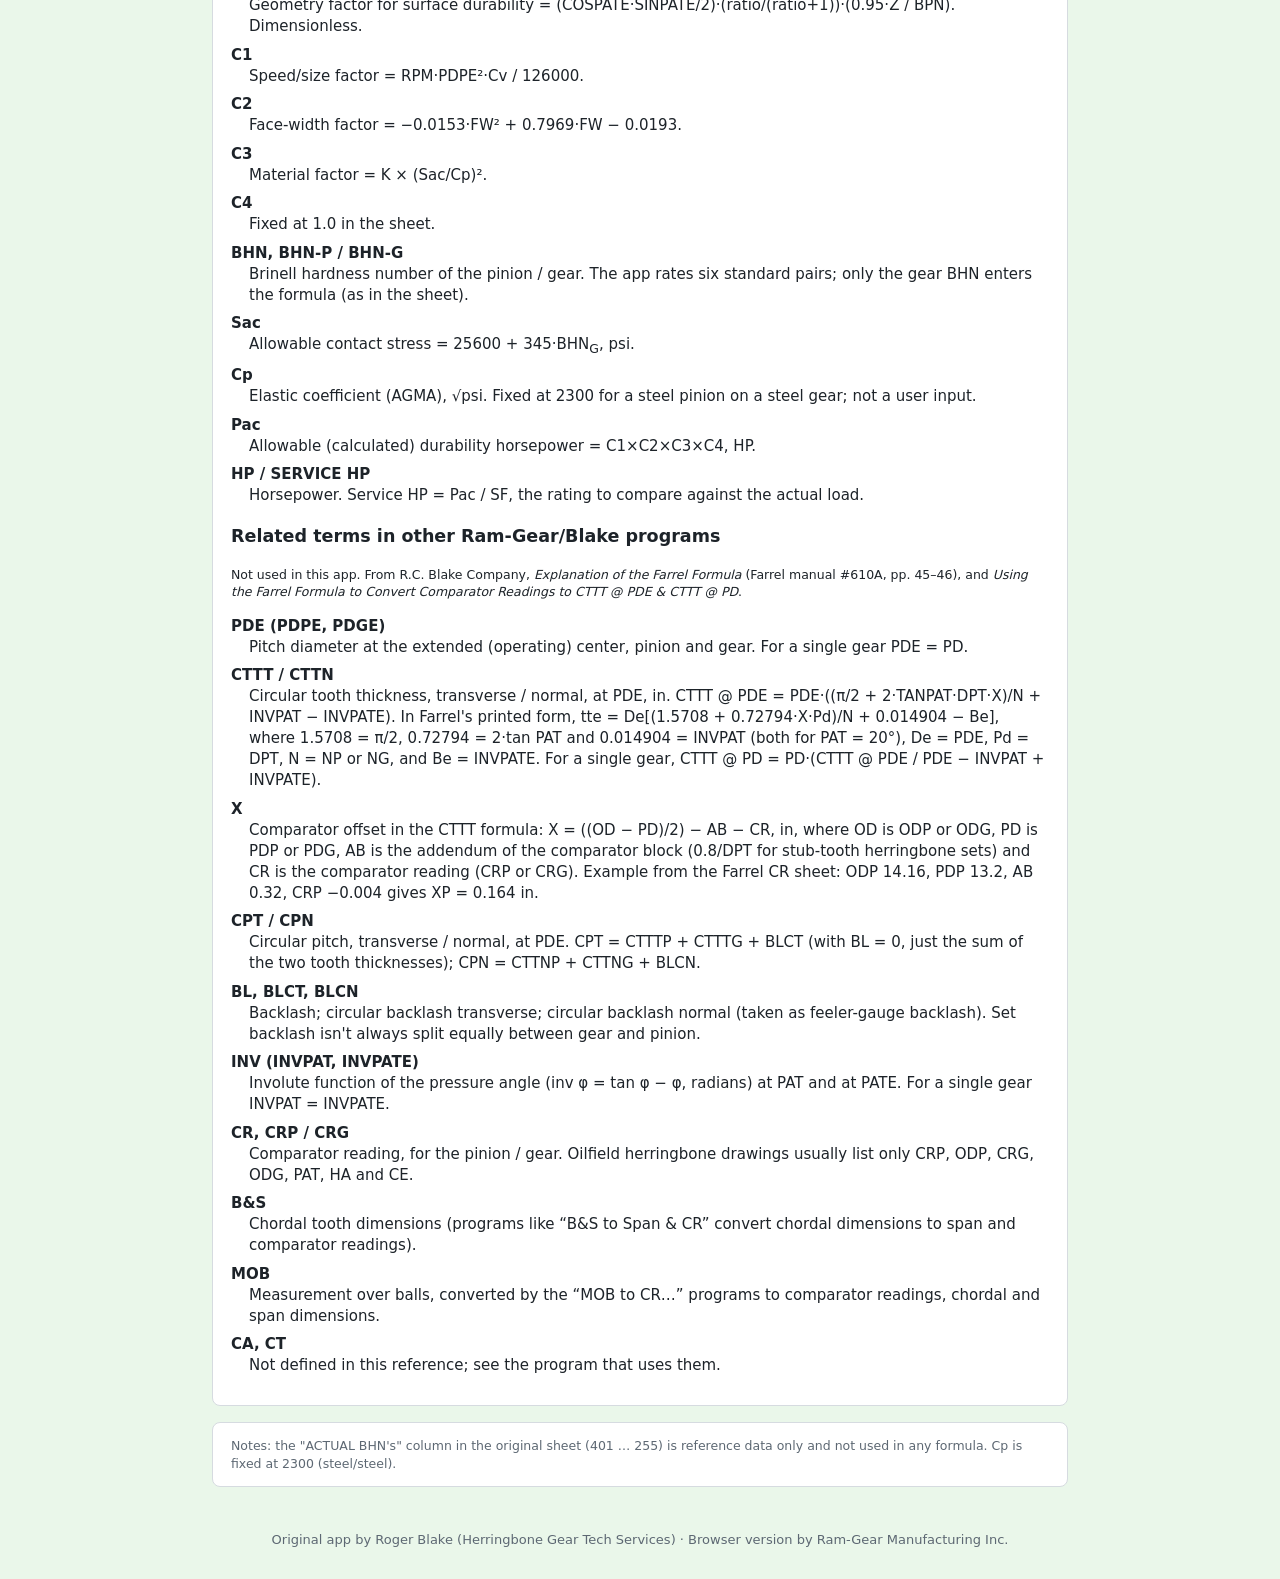
==== commit 60818383: "Add disclaimer" ====
--- a/help.html
+++ b/help.html
@@ -7,6 +7,7 @@
 <li><b>C3</b> = K × (Sac/Cp)², with (Sac/Cp)² = ((25600 + 345·BHN<sub>G</sub>)/2300)² and K the geometry factor from operating pressure angle, ratio, contact length Z and base pitch</li>
 <li><b>C4</b> = 1.0 &nbsp; · &nbsp; <b>Pac</b> = C1×C2×C3×C4 &nbsp; · &nbsp; <b>Service HP</b> = Pac / SF</li></ul></div>
 <div class="card" id="video"><h2>Watch how it works</h2><video controls preload="metadata" width="100%" src="hb-durability-help.mp4"></video><p class="small muted">About 95 s, using the spreadsheet example. <a href="storyboard.md">Storyboard</a></p></div>
+<div class="card small muted" id="disclaimer"><b>Disclaimer:</b> This tool is provided in good faith for general information only. No warranty is made as to its accuracy or completeness. Use at your own risk and verify any results before relying on them.</div>
 <div class="card"><h2>Practice</h2>
 <div class="practice"><b>1. Spreadsheet example.</b> 83 RPM, FW 6, DPT 2, 24/132 teeth, ODs 13/67, CE 39, PAT 25°, HA 0, SF 1.5. Check: Pac at 295/255 BHN ≈ 195.48 HP, service HP ≈ 130.32. <a href="https://grok.com/?q=In%20AGMA%20211.02A%20durability%20rating%2C%20why%20is%20service%20horsepower%20Pac%20divided%20by%20the%20service%20factor%3F" target="_blank" rel="noopener">Ask Grok</a></div>
 <div class="practice"><b>2. Service factor.</b> Electric motor, moderate shock, 24 hrs/day → click 1.50 in the table. What is the service HP at 390/350? (≈ 216.38) <a href="https://grok.com/?q=How%20do%20I%20choose%20a%20gear%20service%20factor%20for%20load%20character%20and%20hours%20per%20day%3F" target="_blank" rel="noopener">Ask Grok</a></div>
--- a/style.css
+++ b/style.css
@@ -1,7 +1,7 @@
 :root{--card:#fff;--ink:#1d2329;--muted:#5d6873;--line:#d6dbe0;--accent:#9b1c1c;--accent2:#24527a}
 *{box-sizing:border-box}
 body{margin:0;font:15px/1.4 system-ui,-apple-system,"Segoe UI",Roboto,Arial,sans-serif;color:var(--ink);background:#EAF7EA}
-.site-header{background:#22272e;color:#fff;padding:10px 18px;display:flex;align-items:center;justify-content:space-between;gap:18px;flex-wrap:wrap}
+.site-header{background:linear-gradient(#2b3d47,#1d2b33);border-bottom:6px solid #2e7386;color:#fff;padding:10px 18px;display:flex;align-items:center;justify-content:space-between;gap:18px;flex-wrap:wrap}
 .brand{display:flex;align-items:center;gap:12px}.app-icon{border-radius:8px;background:#3a4350}
 .company{font-size:12px;opacity:.75;letter-spacing:.06em;text-transform:uppercase}
 .site-header h1{margin:0;font-size:20px}.sub{font-weight:400;font-size:14px;opacity:.85;margin-left:8px}
